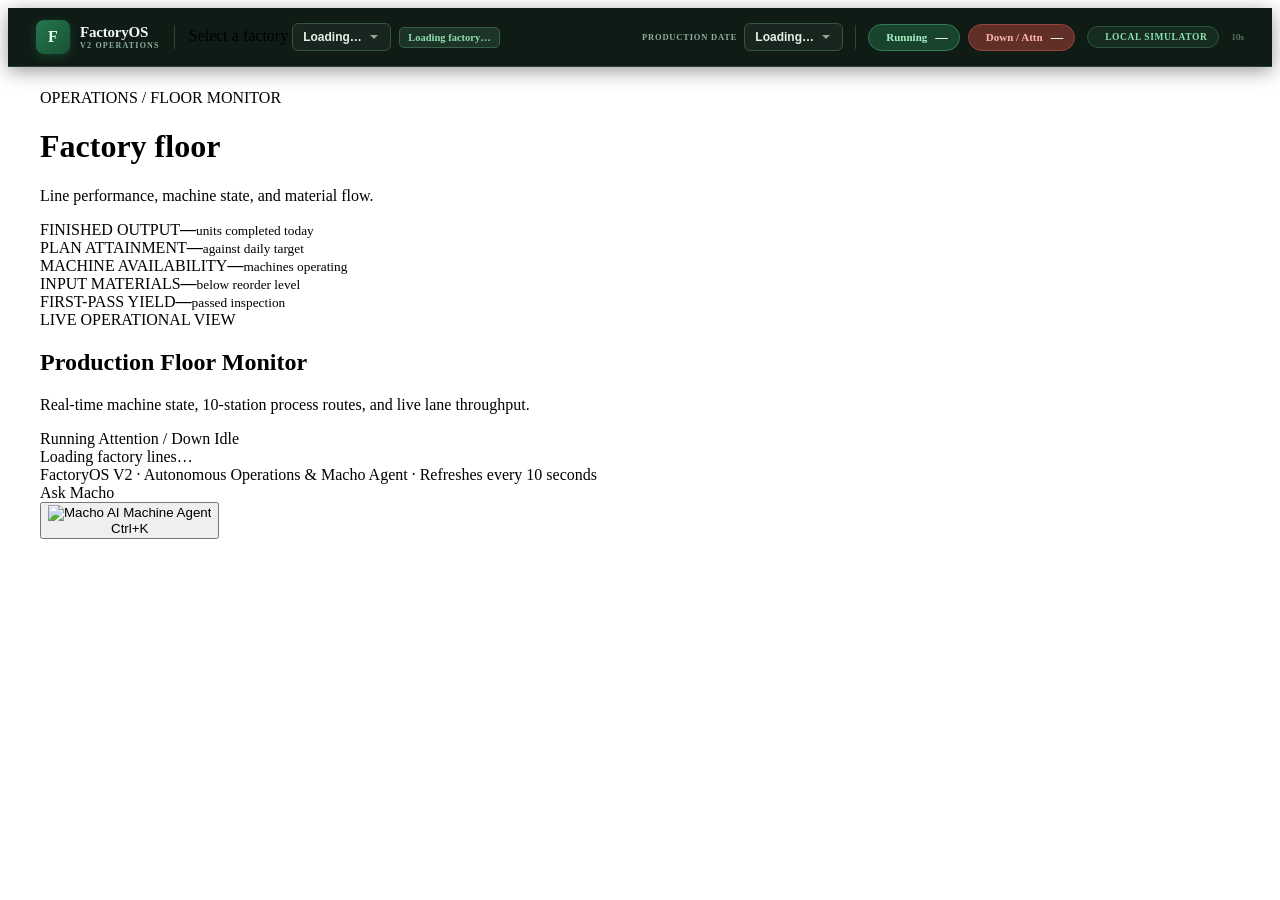
==== frontend/index.html @ 861f753f "initial commit" ====
<!doctype html>
<html lang="en">
<head>
  <meta charset="utf-8">
  <meta name="viewport" content="width=device-width, initial-scale=1">
  <title>FactoryOS V2 · Floor Monitor</title>
  <link rel="stylesheet" href="/static/styles.css?v=2">
  <link rel="stylesheet" href="/static/theme.css?v=2">
  <link rel="stylesheet" href="/static/copilot.css?v=2">
  <link rel="stylesheet" href="/static/line-overrides.css?v=2">
  <style>
    .top-nav-bar {
      display: flex !important;
      align-items: center !important;
      justify-content: space-between !important;
      padding: 12px 28px !important;
      background: #0f1c16 !important;
      border-bottom: 1px solid #284233 !important;
      position: sticky !important;
      top: 0 !important;
      z-index: 100 !important;
      box-shadow: 0 4px 18px rgba(0, 0, 0, 0.4) !important;
      gap: 16px !important;
      flex-wrap: nowrap !important;
    }
    .nav-left {
      display: flex !important;
      align-items: center !important;
      gap: 14px !important;
      min-width: 0 !important;
    }
    .top-nav-bar .brand {
      display: flex !important;
      align-items: center !important;
      gap: 10px !important;
      text-decoration: none !important;
      padding: 0 !important;
    }
    .top-nav-bar .brand-icon {
      width: 34px !important;
      height: 34px !important;
      border-radius: 8px !important;
      background: linear-gradient(135deg, #24764d, #195235) !important;
      color: #e5ffed !important;
      display: grid !important;
      place-items: center !important;
      font-size: 16px !important;
      font-weight: 800 !important;
      box-shadow: 0 2px 8px rgba(36, 118, 77, 0.4) !important;
    }
    .top-nav-bar .brand-info {
      display: flex !important;
      flex-direction: column !important;
    }
    .top-nav-bar .brand-title {
      color: #f4f8f5 !important;
      font-size: 15px !important;
      font-weight: 750 !important;
      letter-spacing: -0.2px !important;
      line-height: 1.1 !important;
    }
    .top-nav-bar .brand-tag {
      color: #8daea0 !important;
      font-size: 8px !important;
      font-weight: 700 !important;
      letter-spacing: 1.2px !important;
      margin-top: 1px !important;
    }
    .top-nav-bar .nav-divider {
      width: 1px !important;
      height: 24px !important;
      background: #2b4536 !important;
    }
    .top-nav-bar .nav-factory-capsule {
      display: flex !important;
      align-items: center !important;
      gap: 8px !important;
    }
    .top-nav-bar select {
      background: #172720 url("data:image/svg+xml,%3Csvg xmlns='http://www.w3.org/2000/svg' width='12' height='12' viewBox='0 0 12 12'%3E%3Cpath fill='%2394a49a' d='m2 4 4 4 4-4z'/%3E%3C/svg%3E") no-repeat right 10px center !important;
      border: 1px solid #335442 !important;
      color: #e7efe9 !important;
      padding: 6px 28px 6px 10px !important;
      border-radius: 6px !important;
      font-size: 12px !important;
      font-weight: 650 !important;
      box-shadow: none !important;
      cursor: pointer !important;
      appearance: none !important;
      width: auto !important;
    }
    .top-nav-bar .factory-location-chip {
      background: #1e3328 !important;
      border: 1px solid #365e48 !important;
      color: #8be0af !important;
      font-size: 10.5px !important;
      font-weight: 600 !important;
      padding: 4px 8px !important;
      border-radius: 5px !important;
      white-space: nowrap !important;
    }
    .nav-right {
      display: flex !important;
      align-items: center !important;
      gap: 12px !important;
      flex-shrink: 0 !important;
    }
    .nav-date-group {
      display: flex !important;
      align-items: center !important;
      gap: 7px !important;
    }
    .nav-label {
      font-size: 8.5px !important;
      font-weight: 700 !important;
      color: #8faea0 !important;
      letter-spacing: 0.8px !important;
      white-space: nowrap !important;
    }
    .nav-status-toggles {
      display: flex !important;
      align-items: center !important;
      gap: 8px !important;
    }
    .nav-status-chip {
      display: flex !important;
      align-items: center !important;
      gap: 6px !important;
      padding: 5px 11px !important;
      border-radius: 16px !important;
      font-size: 11px !important;
      font-weight: 600 !important;
      user-select: none !important;
    }
    .nav-status-chip.is-running {
      background: rgba(36, 118, 77, 0.45) !important;
      border: 1px solid #347c54 !important;
      color: #a8efc5 !important;
    }
    .nav-status-chip.is-down {
      background: rgba(196, 72, 60, 0.45) !important;
      border: 1px solid #94453e !important;
      color: #ffb5ad !important;
    }
    .nav-status-chip b {
      font-size: 12.5px !important;
      font-weight: 800 !important;
      color: #fff !important;
      margin-left: 2px !important;
    }
    .nav-sim-pill {
      display: flex !important;
      align-items: center !important;
      gap: 6px !important;
      font-size: 9.5px !important;
      font-weight: 700 !important;
      letter-spacing: 0.6px !important;
      color: #8be0af !important;
      background: #172c21 !important;
      border: 1px solid #2b543c !important;
      padding: 5px 11px !important;
      border-radius: 16px !important;
      white-space: nowrap !important;
    }
    .refresh-state {
      font-size: 9px !important;
      color: #7da08e !important;
      white-space: nowrap !important;
    }
    main, .main-full {
      margin-left: 0 !important;
      max-width: 1780px !important;
      width: 100% !important;
      margin: 0 auto !important;
      padding: 22px 32px 36px !important;
      box-sizing: border-box !important;
    }
  </style>
  <script src="/static/app.js?v=2" defer></script>
</head>
<body>
  <div class="app-shell full-width-layout">
    <header class="top-nav-bar">
      <div class="nav-left">
        <a class="brand" href="/" aria-label="FactoryOS home">
          <span class="brand-icon">F</span>
          <span class="brand-info">
            <span class="brand-title">FactoryOS</span>
            <small class="brand-tag">V2 OPERATIONS</small>
          </span>
        </a>

        <div class="nav-divider"></div>

        <div class="nav-factory-capsule">
          <label class="select-wrap">
            <span class="sr-only">Select a factory</span>
            <select id="factory-picker" aria-label="Select factory"><option>Loading…</option></select>
          </label>
          <div class="factory-location-chip" id="factory-location">Loading factory…</div>
        </div>
      </div>

      <div class="nav-right">
        <div class="nav-date-group">
          <span class="nav-label">PRODUCTION DATE</span>
          <select id="day-picker"><option>Loading…</option></select>
        </div>

        <div class="nav-divider"></div>

        <!-- Top-Right Floor Status Toggles -->
        <div class="nav-status-toggles" id="floor-status-toggles">
          <div class="nav-status-chip is-running" title="Running workstations">
            <span class="status-dot running"></span>
            <span class="chip-label">Running</span>
            <b id="running-count">—</b>
          </div>
          <div class="nav-status-chip is-down" title="Down or attention workstations">
            <span class="status-dot down"></span>
            <span class="chip-label">Down / Attn</span>
            <b id="down-count">—</b>
          </div>
        </div>

        <div class="nav-sim-pill" title="Deterministic factory simulator is active">
          <span class="live-dot pulse"></span>
          <span>LOCAL SIMULATOR</span>
        </div>

        <span class="refresh-state"><i></i> 10s</span>
      </div>
    </header>

    <main class="main-full">
      <div class="page-intro-bar">
        <div>
          <div class="breadcrumb">OPERATIONS <span>/</span> FLOOR MONITOR</div>
          <h1 id="page-title">Factory floor</h1>
          <p class="subhead">Line performance, machine state, and material flow.</p>
        </div>
      </div>

      <section class="metric-grid" aria-label="Daily factory metrics">
        <article class="metric"><span>FINISHED OUTPUT</span><strong id="total-output">—</strong><small id="output-caption">units completed today</small></article>
        <article class="metric"><span>PLAN ATTAINMENT</span><strong id="attainment">—</strong><small id="target-caption">against daily target</small></article>
        <article class="metric"><span>MACHINE AVAILABILITY</span><strong id="availability">—</strong><small id="machine-caption">machines operating</small></article>
        <article class="metric"><span>INPUT MATERIALS</span><strong id="material-alerts">—</strong><small id="material-caption">below reorder level</small></article>
        <article class="metric quality-metric"><span>FIRST-PASS YIELD</span><strong id="quality-yield">—</strong><small id="quality-caption">passed inspection</small></article>
      </section>

      <section class="panel floor-panel">
        <div class="panel-heading">
          <div>
            <div class="eyebrow">LIVE OPERATIONAL VIEW</div>
            <h2>Production Floor Monitor</h2>
            <p>Real-time machine state, 10-station process routes, and live lane throughput.</p>
          </div>
          <div class="legend">
            <span><i class="status-dot running"></i> Running</span>
            <span><i class="status-dot down"></i> Attention / Down</span>
            <span><i class="status-dot idle"></i> Idle</span>
          </div>
        </div>
        <div id="floor-lines" class="floor-lines"><div class="loading">Loading factory lines…</div></div>
      </section>
      <footer>FactoryOS V2 <span>·</span> Autonomous Operations & Macho Agent <span>·</span> Refreshes every 10 seconds</footer>
      <div id="toast" class="toast" role="status" hidden></div>

      <!-- Floating Macho Robot Machine Companion in Bottom Right Corner -->
      <aside id="macho-robot-widget" class="macho-robot-widget" aria-label="Ask Macho Agent">
        <div class="macho-speech-tag">
          <span class="macho-online-dot"></span>
          <span>Ask Macho</span>
        </div>
        <button type="button" id="floating-macho-btn" class="macho-machine-actor-btn" title="Click to chat with Macho AI Agent (Ctrl+K)" aria-label="Open Macho AI Agent">
          <img src="/static/robot-cutout.png" alt="Macho AI Machine Agent" class="macho-robot-machine-img">
          <div class="macho-machine-shadow"></div>
          <span class="macho-shortcut-pill">Ctrl+K</span>
        </button>
      </aside>
    </main>
  </div>

  <!-- Slide-over Macho AI Agent Drawer -->
  <div id="copilot-backdrop" class="copilot-backdrop" hidden></div>
  <aside id="copilot-drawer" class="copilot-drawer" aria-label="Macho AI Agent" hidden>
    <div class="drawer-header">
      <div class="drawer-header-left">
        <img src="/static/robot.png" alt="Macho Agent" class="drawer-macho-header-avatar">
        <div>
          <div class="drawer-eyebrow">MACHO AI AGENT</div>
          <h2>Operations Co-Pilot</h2>
        </div>
      </div>
      <div class="drawer-header-right">
        <label class="drawer-mode-toggle" title="Toggle between single-agent and multi-agent supervisor">
          <input type="checkbox" id="agent-multi-toggle">
          <span class="mode-toggle-slider"></span>
          <span id="agent-mode-label" class="mode-toggle-label">Single-Agent</span>
        </label>
        <button type="button" id="close-copilot-btn" class="drawer-close-btn" aria-label="Close Macho Copilot">✕</button>
      </div>
    </div>

    <div class="drawer-body">
      <!-- Welcome State with Macho Hero -->
      <div id="copilot-welcome" class="copilot-welcome">
        <div class="welcome-macho-hero">
          <img src="/static/robot.png" alt="Macho AI Agent" class="welcome-macho-img">
          <div class="welcome-macho-speech">
            <strong>Hi, I'm Macho! 🤖</strong>
            <p>Your autonomous operations co-pilot. I analyze telemetry, 10-station line flows, equipment downtime, and maintenance SOPs.</p>
          </div>
        </div>
        <div class="suggestion-list">
          <div class="suggestion-title">SUGGESTED INQUIRIES</div>
          <button type="button" class="suggestion-card" data-prompt="Compare today's production output with yesterday and explain line variance.">
            <span>📊 Compare today vs yesterday & explain line variance</span>
            <span class="suggestion-arrow">→</span>
          </button>
          <button type="button" class="suggestion-card" data-prompt="Why did Line L001 miss target? Check vibration telemetry and equipment manual.">
            <span>⚡ Why did Line L001 miss target? Check vibration & manual</span>
            <span class="suggestion-arrow">→</span>
          </button>
          <button type="button" class="suggestion-card" data-prompt="Investigate machine breakdown on M001 and check SOP manual for corrective procedures.">
            <span>🛠️ Machine breakdown on M001 & SOP corrective procedures</span>
            <span class="suggestion-arrow">→</span>
          </button>
          <button type="button" class="suggestion-card" data-prompt="Analyze component inventory for stockout risks, safety stock, and supplier lead times.">
            <span>📦 Component inventory stockout risks & reorder thresholds</span>
            <span class="suggestion-arrow">→</span>
          </button>
        </div>
      </div>

      <!-- Investigation Results -->
      <div id="agent-results" class="agent-results" hidden>
        <div class="result-status-bar">
          <div class="status-left">
            <span class="status-indicator-dot"></span>
            <span id="agent-badge-mode" class="status-badge-mode">Single-Agent</span>
          </div>
          <div class="status-right">
            <span id="agent-meta-time" class="status-meta">⏱️ 0.1s</span>
            <span class="status-meta-separator">•</span>
            <span id="agent-meta-citations" class="status-meta">🔖 3 facts</span>
          </div>
        </div>

        <div class="user-query-echo">
          <span class="echo-label">Query:</span>
          <span id="agent-query-echo-text" class="echo-text">—</span>
        </div>

        <div class="agent-response-card">
          <div class="response-header">INVESTIGATION SYNTHESIS</div>
          <div id="agent-response-text" class="agent-response-text"></div>
        </div>

        <details class="agent-clean-drawer" id="agent-evidence-drawer">
          <summary>Verified Evidence (<span id="evidence-count-tag">0</span> facts registered)</summary>
          <div id="agent-evidence-list" class="evidence-list-container"></div>
        </details>

        <details class="agent-clean-drawer" id="agent-trace-drawer">
          <summary>Reasoning Trace (<span id="trace-count-tag">0</span> events)</summary>
          <div id="agent-trace-list" class="trace-list-container"></div>
        </details>
      </div>
    </div>

    <div class="drawer-footer">
      <form id="copilot-form" class="copilot-input-form" onsubmit="event.preventDefault();">
        <input 
          type="text" 
          id="agent-query-input" 
          placeholder="Ask anything about factory lines, downtime, or inventory..." 
          autocomplete="off" 
        />
        <button type="submit" id="agent-query-btn" class="copilot-send-btn macho-send-btn" aria-label="Query Macho">
          <img src="/static/robot.png" alt="" class="btn-macho-ico">
          <span class="btn-text">Query Macho</span>
        </button>
      </form>
    </div>
  </aside>
</body>
</html>
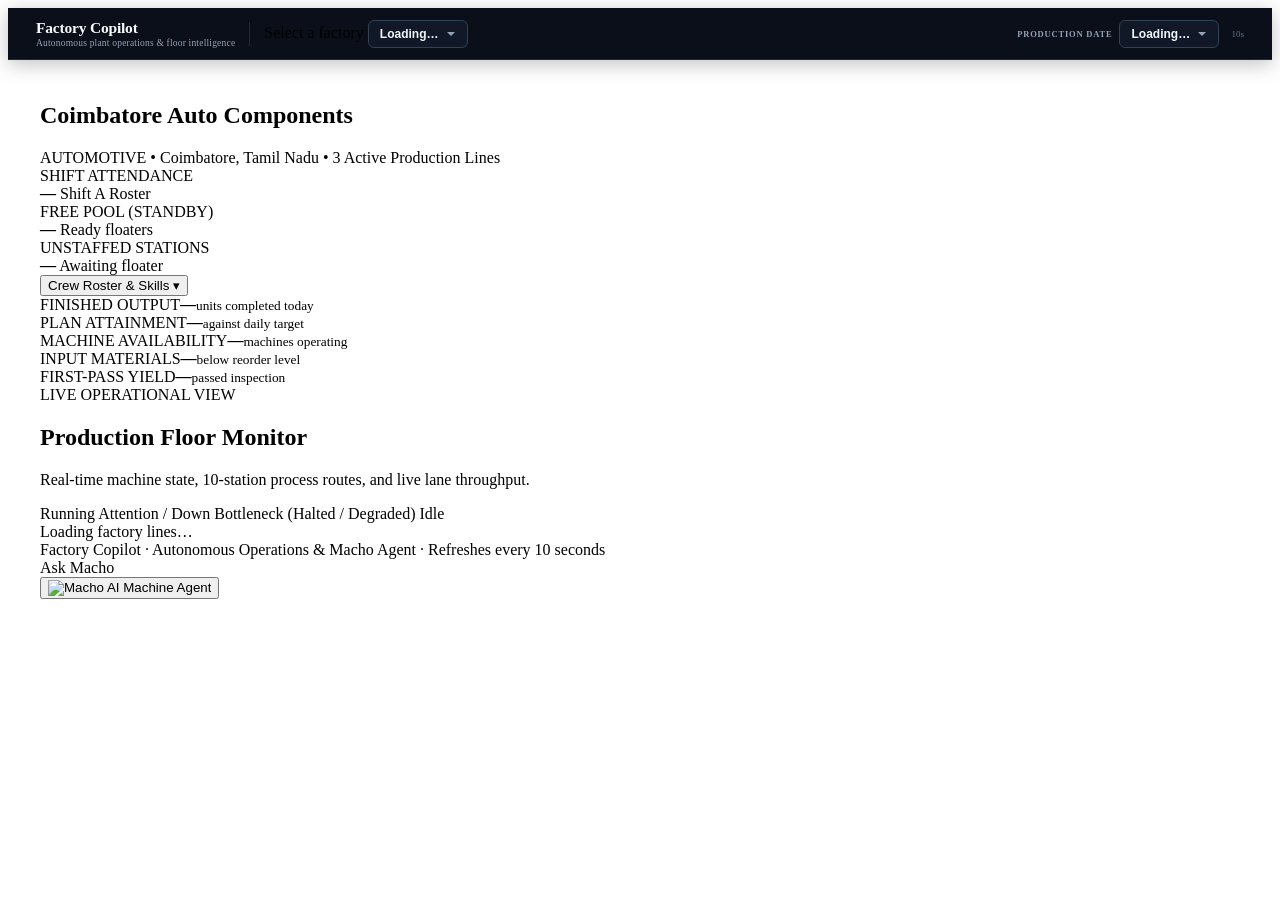
==== commit 58884ad1: "Complete FactoryOS V2: ReAct copilot, hybrid RAG, autonomous floater dispatch, simulator telemetry, " ====
--- a/frontend/index.html
+++ b/frontend/index.html
@@ -3,23 +3,23 @@
 <head>
   <meta charset="utf-8">
   <meta name="viewport" content="width=device-width, initial-scale=1">
-  <title>FactoryOS V2 · Floor Monitor</title>
-  <link rel="stylesheet" href="/static/styles.css?v=2">
-  <link rel="stylesheet" href="/static/theme.css?v=2">
-  <link rel="stylesheet" href="/static/copilot.css?v=2">
-  <link rel="stylesheet" href="/static/line-overrides.css?v=2">
+  <title>Factory Copilot · Operations Floor Monitor</title>
+  <link rel="stylesheet" href="/static/styles.css?v=8">
+  <link rel="stylesheet" href="/static/theme.css?v=8">
+  <link rel="stylesheet" href="/static/copilot.css?v=8">
+  <link rel="stylesheet" href="/static/line-overrides.css?v=8">
   <style>
     .top-nav-bar {
       display: flex !important;
       align-items: center !important;
       justify-content: space-between !important;
-      padding: 12px 28px !important;
-      background: #0f1c16 !important;
-      border-bottom: 1px solid #284233 !important;
+      padding: 11px 28px !important;
+      background: #0b0f19 !important;
+      border-bottom: 1px solid #1e293b !important;
       position: sticky !important;
       top: 0 !important;
       z-index: 100 !important;
-      box-shadow: 0 4px 18px rgba(0, 0, 0, 0.4) !important;
+      box-shadow: 0 4px 20px rgba(0, 0, 0, 0.25) !important;
       gap: 16px !important;
       flex-wrap: nowrap !important;
     }
@@ -40,36 +40,37 @@
       width: 34px !important;
       height: 34px !important;
       border-radius: 8px !important;
-      background: linear-gradient(135deg, #24764d, #195235) !important;
-      color: #e5ffed !important;
+      background: linear-gradient(135deg, #2563eb, #1d4ed8) !important;
+      color: #ffffff !important;
       display: grid !important;
       place-items: center !important;
       font-size: 16px !important;
       font-weight: 800 !important;
-      box-shadow: 0 2px 8px rgba(36, 118, 77, 0.4) !important;
+      box-shadow: 0 2px 10px rgba(37, 99, 235, 0.4) !important;
     }
     .top-nav-bar .brand-info {
       display: flex !important;
       flex-direction: column !important;
     }
     .top-nav-bar .brand-title {
-      color: #f4f8f5 !important;
-      font-size: 15px !important;
+      color: #f8fafc !important;
+      font-size: 15.5px !important;
       font-weight: 750 !important;
       letter-spacing: -0.2px !important;
       line-height: 1.1 !important;
     }
-    .top-nav-bar .brand-tag {
-      color: #8daea0 !important;
-      font-size: 8px !important;
-      font-weight: 700 !important;
-      letter-spacing: 1.2px !important;
-      margin-top: 1px !important;
+    .top-nav-bar .brand-subdesc {
+      color: #94a3b8 !important;
+      font-size: 9.5px !important;
+      font-weight: 500 !important;
+      letter-spacing: 0.2px !important;
+      margin-top: 2px !important;
+      white-space: nowrap !important;
     }
     .top-nav-bar .nav-divider {
       width: 1px !important;
       height: 24px !important;
-      background: #2b4536 !important;
+      background: #1e293b !important;
     }
     .top-nav-bar .nav-factory-capsule {
       display: flex !important;
@@ -77,10 +78,10 @@
       gap: 8px !important;
     }
     .top-nav-bar select {
-      background: #172720 url("data:image/svg+xml,%3Csvg xmlns='http://www.w3.org/2000/svg' width='12' height='12' viewBox='0 0 12 12'%3E%3Cpath fill='%2394a49a' d='m2 4 4 4 4-4z'/%3E%3C/svg%3E") no-repeat right 10px center !important;
-      border: 1px solid #335442 !important;
-      color: #e7efe9 !important;
-      padding: 6px 28px 6px 10px !important;
+      background: #111827 url("data:image/svg+xml,%3Csvg xmlns='http://www.w3.org/2000/svg' width='12' height='12' viewBox='0 0 12 12'%3E%3Cpath fill='%2394a3b8' d='m2 4 4 4 4-4z'/%3E%3C/svg%3E") no-repeat right 10px center !important;
+      border: 1px solid #334155 !important;
+      color: #f1f5f9 !important;
+      padding: 6px 28px 6px 11px !important;
       border-radius: 6px !important;
       font-size: 12px !important;
       font-weight: 650 !important;
@@ -88,16 +89,14 @@
       cursor: pointer !important;
       appearance: none !important;
       width: auto !important;
-    }
-    .top-nav-bar .factory-location-chip {
-      background: #1e3328 !important;
-      border: 1px solid #365e48 !important;
-      color: #8be0af !important;
-      font-size: 10.5px !important;
-      font-weight: 600 !important;
-      padding: 4px 8px !important;
-      border-radius: 5px !important;
-      white-space: nowrap !important;
+      transition: border-color 0.15s ease !important;
+    }
+    .top-nav-bar select:hover {
+      border-color: #475569 !important;
+    }
+    .top-nav-bar select:focus {
+      border-color: #3b82f6 !important;
+      outline: none !important;
     }
     .nav-right {
       display: flex !important;
@@ -113,58 +112,13 @@
     .nav-label {
       font-size: 8.5px !important;
       font-weight: 700 !important;
-      color: #8faea0 !important;
+      color: #94a3b8 !important;
       letter-spacing: 0.8px !important;
       white-space: nowrap !important;
     }
-    .nav-status-toggles {
-      display: flex !important;
-      align-items: center !important;
-      gap: 8px !important;
-    }
-    .nav-status-chip {
-      display: flex !important;
-      align-items: center !important;
-      gap: 6px !important;
-      padding: 5px 11px !important;
-      border-radius: 16px !important;
-      font-size: 11px !important;
-      font-weight: 600 !important;
-      user-select: none !important;
-    }
-    .nav-status-chip.is-running {
-      background: rgba(36, 118, 77, 0.45) !important;
-      border: 1px solid #347c54 !important;
-      color: #a8efc5 !important;
-    }
-    .nav-status-chip.is-down {
-      background: rgba(196, 72, 60, 0.45) !important;
-      border: 1px solid #94453e !important;
-      color: #ffb5ad !important;
-    }
-    .nav-status-chip b {
-      font-size: 12.5px !important;
-      font-weight: 800 !important;
-      color: #fff !important;
-      margin-left: 2px !important;
-    }
-    .nav-sim-pill {
-      display: flex !important;
-      align-items: center !important;
-      gap: 6px !important;
-      font-size: 9.5px !important;
-      font-weight: 700 !important;
-      letter-spacing: 0.6px !important;
-      color: #8be0af !important;
-      background: #172c21 !important;
-      border: 1px solid #2b543c !important;
-      padding: 5px 11px !important;
-      border-radius: 16px !important;
-      white-space: nowrap !important;
-    }
     .refresh-state {
       font-size: 9px !important;
-      color: #7da08e !important;
+      color: #64748b !important;
       white-space: nowrap !important;
     }
     main, .main-full {
@@ -176,17 +130,16 @@
       box-sizing: border-box !important;
     }
   </style>
-  <script src="/static/app.js?v=2" defer></script>
+  <script src="/static/app.js?v=12" defer></script>
 </head>
 <body>
   <div class="app-shell full-width-layout">
     <header class="top-nav-bar">
       <div class="nav-left">
-        <a class="brand" href="/" aria-label="FactoryOS home">
-          <span class="brand-icon">F</span>
+        <a class="brand" href="/" aria-label="Factory Copilot home">
           <span class="brand-info">
-            <span class="brand-title">FactoryOS</span>
-            <small class="brand-tag">V2 OPERATIONS</small>
+            <span class="brand-title">Factory Copilot</span>
+            <small class="brand-subdesc">Autonomous plant operations & floor intelligence</small>
           </span>
         </a>
 
@@ -197,7 +150,6 @@
             <span class="sr-only">Select a factory</span>
             <select id="factory-picker" aria-label="Select factory"><option>Loading…</option></select>
           </label>
-          <div class="factory-location-chip" id="factory-location">Loading factory…</div>
         </div>
       </div>
 
@@ -207,39 +159,57 @@
           <select id="day-picker"><option>Loading…</option></select>
         </div>
 
-        <div class="nav-divider"></div>
-
-        <!-- Top-Right Floor Status Toggles -->
-        <div class="nav-status-toggles" id="floor-status-toggles">
-          <div class="nav-status-chip is-running" title="Running workstations">
-            <span class="status-dot running"></span>
-            <span class="chip-label">Running</span>
-            <b id="running-count">—</b>
-          </div>
-          <div class="nav-status-chip is-down" title="Down or attention workstations">
-            <span class="status-dot down"></span>
-            <span class="chip-label">Down / Attn</span>
-            <b id="down-count">—</b>
-          </div>
-        </div>
-
-        <div class="nav-sim-pill" title="Deterministic factory simulator is active">
-          <span class="live-dot pulse"></span>
-          <span>LOCAL SIMULATOR</span>
-        </div>
-
         <span class="refresh-state"><i></i> 10s</span>
       </div>
     </header>
 
     <main class="main-full">
-      <div class="page-intro-bar">
-        <div>
-          <div class="breadcrumb">OPERATIONS <span>/</span> FLOOR MONITOR</div>
-          <h1 id="page-title">Factory floor</h1>
-          <p class="subhead">Line performance, machine state, and material flow.</p>
-        </div>
-      </div>
+      <!-- Active Plant Identity Banner -->
+      <section class="plant-banner" id="plant-banner" aria-label="Selected Factory Floor">
+        <div class="plant-identity">
+          <span class="plant-code-pill" id="plant-code-pill" style="display:none !important;"></span>
+          <div class="plant-text-block">
+            <h1 class="plant-title" id="plant-title">Coimbatore Auto Components</h1>
+            <div class="plant-sub-bar">
+              <span class="plant-industry" id="plant-industry">AUTOMOTIVE</span>
+              <span class="meta-dot">•</span>
+              <span class="plant-location" id="plant-location">Coimbatore, Tamil Nadu</span>
+              <span class="meta-dot">•</span>
+              <span class="plant-lines-count" id="plant-lines-count">3 Active Production Lines</span>
+            </div>
+          </div>
+        </div>
+
+        <!-- Shift Attendance & Floater Pool Capsule -->
+        <div class="plant-roster-capsule" id="plant-roster-capsule">
+          <div class="roster-capsule-item">
+            <span class="roster-label">SHIFT ATTENDANCE</span>
+            <div class="roster-value-wrap">
+              <strong id="roster-attendance-rate">—</strong>
+              <span class="roster-subtag" id="roster-attendance-detail">Shift A Roster</span>
+            </div>
+          </div>
+          <div class="roster-capsule-divider"></div>
+          <div class="roster-capsule-item">
+            <span class="roster-label">FREE POOL (STANDBY)</span>
+            <div class="roster-value-wrap">
+              <strong id="roster-freepool-count">—</strong>
+              <span class="roster-subtag">Ready floaters</span>
+            </div>
+          </div>
+          <div class="roster-capsule-divider"></div>
+          <div class="roster-capsule-item">
+            <span class="roster-label">UNSTAFFED STATIONS</span>
+            <div class="roster-value-wrap">
+              <strong id="roster-unstaffed-count" class="roster-unstaffed-val">—</strong>
+              <span class="roster-subtag" id="roster-unstaffed-detail">Awaiting floater</span>
+            </div>
+          </div>
+          <button type="button" class="roster-action-btn" id="open-roster-btn" title="View floor crew roster & cross-skill matrix">
+            Crew Roster & Skills ▾
+          </button>
+        </div>
+      </section>
 
       <section class="metric-grid" aria-label="Daily factory metrics">
         <article class="metric"><span>FINISHED OUTPUT</span><strong id="total-output">—</strong><small id="output-caption">units completed today</small></article>
@@ -259,24 +229,24 @@
           <div class="legend">
             <span><i class="status-dot running"></i> Running</span>
             <span><i class="status-dot down"></i> Attention / Down</span>
+            <span><i class="status-dot bottleneck"></i> Bottleneck (Halted / Degraded)</span>
             <span><i class="status-dot idle"></i> Idle</span>
           </div>
         </div>
         <div id="floor-lines" class="floor-lines"><div class="loading">Loading factory lines…</div></div>
       </section>
-      <footer>FactoryOS V2 <span>·</span> Autonomous Operations & Macho Agent <span>·</span> Refreshes every 10 seconds</footer>
+      <footer>Factory Copilot <span>·</span> Autonomous Operations & Macho Agent <span>·</span> Refreshes every 10 seconds</footer>
       <div id="toast" class="toast" role="status" hidden></div>
 
-      <!-- Floating Macho Robot Machine Companion in Bottom Right Corner -->
+      <!-- Draggable Macho Robot Companion -->
       <aside id="macho-robot-widget" class="macho-robot-widget" aria-label="Ask Macho Agent">
         <div class="macho-speech-tag">
           <span class="macho-online-dot"></span>
           <span>Ask Macho</span>
         </div>
-        <button type="button" id="floating-macho-btn" class="macho-machine-actor-btn" title="Click to chat with Macho AI Agent (Ctrl+K)" aria-label="Open Macho AI Agent">
-          <img src="/static/robot-cutout.png" alt="Macho AI Machine Agent" class="macho-robot-machine-img">
+        <button type="button" id="floating-macho-btn" class="macho-machine-actor-btn" title="Click to chat with Macho AI Agent" aria-label="Open Macho AI Agent">
+          <img src="/static/robot-cutout.png" alt="Macho AI Machine Agent" class="macho-robot-machine-img" draggable="false">
           <div class="macho-machine-shadow"></div>
-          <span class="macho-shortcut-pill">Ctrl+K</span>
         </button>
       </aside>
     </main>
@@ -289,85 +259,24 @@
       <div class="drawer-header-left">
         <img src="/static/robot.png" alt="Macho Agent" class="drawer-macho-header-avatar">
         <div>
-          <div class="drawer-eyebrow">MACHO AI AGENT</div>
-          <h2>Operations Co-Pilot</h2>
-        </div>
-      </div>
-      <div class="drawer-header-right">
-        <label class="drawer-mode-toggle" title="Toggle between single-agent and multi-agent supervisor">
-          <input type="checkbox" id="agent-multi-toggle">
-          <span class="mode-toggle-slider"></span>
-          <span id="agent-mode-label" class="mode-toggle-label">Single-Agent</span>
-        </label>
-        <button type="button" id="close-copilot-btn" class="drawer-close-btn" aria-label="Close Macho Copilot">✕</button>
-      </div>
-    </div>
-
-    <div class="drawer-body">
-      <!-- Welcome State with Macho Hero -->
-      <div id="copilot-welcome" class="copilot-welcome">
-        <div class="welcome-macho-hero">
-          <img src="/static/robot.png" alt="Macho AI Agent" class="welcome-macho-img">
-          <div class="welcome-macho-speech">
-            <strong>Hi, I'm Macho! 🤖</strong>
-            <p>Your autonomous operations co-pilot. I analyze telemetry, 10-station line flows, equipment downtime, and maintenance SOPs.</p>
-          </div>
-        </div>
-        <div class="suggestion-list">
-          <div class="suggestion-title">SUGGESTED INQUIRIES</div>
-          <button type="button" class="suggestion-card" data-prompt="Compare today's production output with yesterday and explain line variance.">
-            <span>📊 Compare today vs yesterday & explain line variance</span>
-            <span class="suggestion-arrow">→</span>
-          </button>
-          <button type="button" class="suggestion-card" data-prompt="Why did Line L001 miss target? Check vibration telemetry and equipment manual.">
-            <span>⚡ Why did Line L001 miss target? Check vibration & manual</span>
-            <span class="suggestion-arrow">→</span>
-          </button>
-          <button type="button" class="suggestion-card" data-prompt="Investigate machine breakdown on M001 and check SOP manual for corrective procedures.">
-            <span>🛠️ Machine breakdown on M001 & SOP corrective procedures</span>
-            <span class="suggestion-arrow">→</span>
-          </button>
-          <button type="button" class="suggestion-card" data-prompt="Analyze component inventory for stockout risks, safety stock, and supplier lead times.">
-            <span>📦 Component inventory stockout risks & reorder thresholds</span>
-            <span class="suggestion-arrow">→</span>
-          </button>
-        </div>
-      </div>
-
-      <!-- Investigation Results -->
-      <div id="agent-results" class="agent-results" hidden>
-        <div class="result-status-bar">
-          <div class="status-left">
-            <span class="status-indicator-dot"></span>
-            <span id="agent-badge-mode" class="status-badge-mode">Single-Agent</span>
-          </div>
-          <div class="status-right">
-            <span id="agent-meta-time" class="status-meta">⏱️ 0.1s</span>
-            <span class="status-meta-separator">•</span>
-            <span id="agent-meta-citations" class="status-meta">🔖 3 facts</span>
-          </div>
-        </div>
-
-        <div class="user-query-echo">
-          <span class="echo-label">Query:</span>
-          <span id="agent-query-echo-text" class="echo-text">—</span>
-        </div>
-
-        <div class="agent-response-card">
-          <div class="response-header">INVESTIGATION SYNTHESIS</div>
-          <div id="agent-response-text" class="agent-response-text"></div>
-        </div>
-
-        <details class="agent-clean-drawer" id="agent-evidence-drawer">
-          <summary>Verified Evidence (<span id="evidence-count-tag">0</span> facts registered)</summary>
-          <div id="agent-evidence-list" class="evidence-list-container"></div>
-        </details>
-
-        <details class="agent-clean-drawer" id="agent-trace-drawer">
-          <summary>Reasoning Trace (<span id="trace-count-tag">0</span> events)</summary>
-          <div id="agent-trace-list" class="trace-list-container"></div>
-        </details>
-      </div>
+          <div class="drawer-eyebrow">MACHO</div>
+          <h2>Operations Intelligence</h2>
+        </div>
+      </div>
+      <div class="drawer-header-right" style="display:flex;gap:6px;align-items:center;">
+        <button type="button" id="clear-copilot-btn" class="drawer-close-btn" title="New conversation" aria-label="New conversation" style="font-size:13px;padding:4px 7px;">+ New</button>
+        <button type="button" id="close-copilot-btn" class="drawer-close-btn" aria-label="Close Macho">✕</button>
+      </div>
+    </div>
+
+    <div class="drawer-body" id="copilot-chat-body">
+      <!-- Clean Chat Intro -->
+      <div id="copilot-intro" class="chat-intro-card">
+        <p>How can I help you?</p>
+      </div>
+
+      <!-- Chat Stream for Separate Question Bubbles & Answer Boxes -->
+      <div id="copilot-chat-stream" class="chat-stream"></div>
     </div>
 
     <div class="drawer-footer">
@@ -375,15 +284,64 @@
         <input 
           type="text" 
           id="agent-query-input" 
-          placeholder="Ask anything about factory lines, downtime, or inventory..." 
+          placeholder="Ask Macho about line output, machine downtime, or maintenance..." 
           autocomplete="off" 
         />
-        <button type="submit" id="agent-query-btn" class="copilot-send-btn macho-send-btn" aria-label="Query Macho">
-          <img src="/static/robot.png" alt="" class="btn-macho-ico">
-          <span class="btn-text">Query Macho</span>
+        <button type="submit" id="agent-query-btn" class="copilot-send-btn macho-send-btn" aria-label="Ask Macho">
+          <span class="btn-text">Ask Macho</span>
+          <svg width="13" height="13" viewBox="0 0 24 24" fill="none" stroke="currentColor" stroke-width="2.5" stroke-linecap="round" stroke-linejoin="round"><line x1="22" y1="2" x2="11" y2="13"></line><polygon points="22 2 15 22 11 13 2 9 22 2"></polygon></svg>
         </button>
       </form>
     </div>
   </aside>
+
+  <!-- Free Pool Floater Assignment Modal -->
+  <div id="floater-modal-backdrop" class="modal-backdrop" hidden></div>
+  <div id="floater-modal" class="custom-modal" role="dialog" aria-modal="true" aria-labelledby="floater-modal-title" hidden>
+    <div class="modal-header">
+      <div class="modal-header-info">
+        <span class="modal-badge">STANDBY RELIEF ASSIGNMENT</span>
+        <h3 id="floater-modal-title">Assign Replacement Floater</h3>
+      </div>
+      <button type="button" class="modal-close-btn" id="close-floater-modal-btn" aria-label="Close modal">✕</button>
+    </div>
+    <div class="modal-body" id="floater-modal-body">
+      <!-- Populated dynamically by app.js -->
+    </div>
+  </div>
+
+  <!-- Floor Crew & Attendance Roster Modal -->
+  <div id="roster-modal-backdrop" class="modal-backdrop" hidden></div>
+  <div id="roster-modal" class="custom-modal roster-modal-large" role="dialog" aria-modal="true" aria-labelledby="roster-modal-title" hidden>
+    <div class="modal-header">
+      <div class="modal-header-info">
+        <span class="modal-badge">SHIFT A WORKFORCE ROSTER</span>
+        <h3 id="roster-modal-title">Floor Crew Attendance & Skill Matrix</h3>
+      </div>
+      <button type="button" class="modal-close-btn" id="close-roster-modal-btn" aria-label="Close modal">✕</button>
+    </div>
+    <div class="modal-body" id="roster-modal-body">
+      <!-- Populated dynamically by app.js -->
+    </div>
+  </div>
+
+  <!-- Custom Action Confirmation Modal (Replaces browser window.confirm) -->
+  <div id="confirm-modal-backdrop" class="modal-backdrop" hidden></div>
+  <div id="confirm-modal" class="custom-modal confirm-modal-card" role="dialog" aria-modal="true" aria-labelledby="confirm-modal-title" hidden>
+    <div class="modal-header">
+      <div class="modal-header-info">
+        <span class="modal-badge confirm-badge">ACTION CONFIRMATION</span>
+        <h3 id="confirm-modal-title">Confirm Operator Action</h3>
+      </div>
+      <button type="button" class="modal-close-btn" id="close-confirm-modal-btn" aria-label="Close modal">✕</button>
+    </div>
+    <div class="modal-body">
+      <p id="confirm-modal-message" class="confirm-message-text"></p>
+      <div class="confirm-actions-row">
+        <button type="button" class="btn-modal-cancel" id="confirm-cancel-btn">Cancel</button>
+        <button type="button" class="btn-modal-danger" id="confirm-ok-btn">Confirm</button>
+      </div>
+    </div>
+  </div>
 </body>
 </html>
